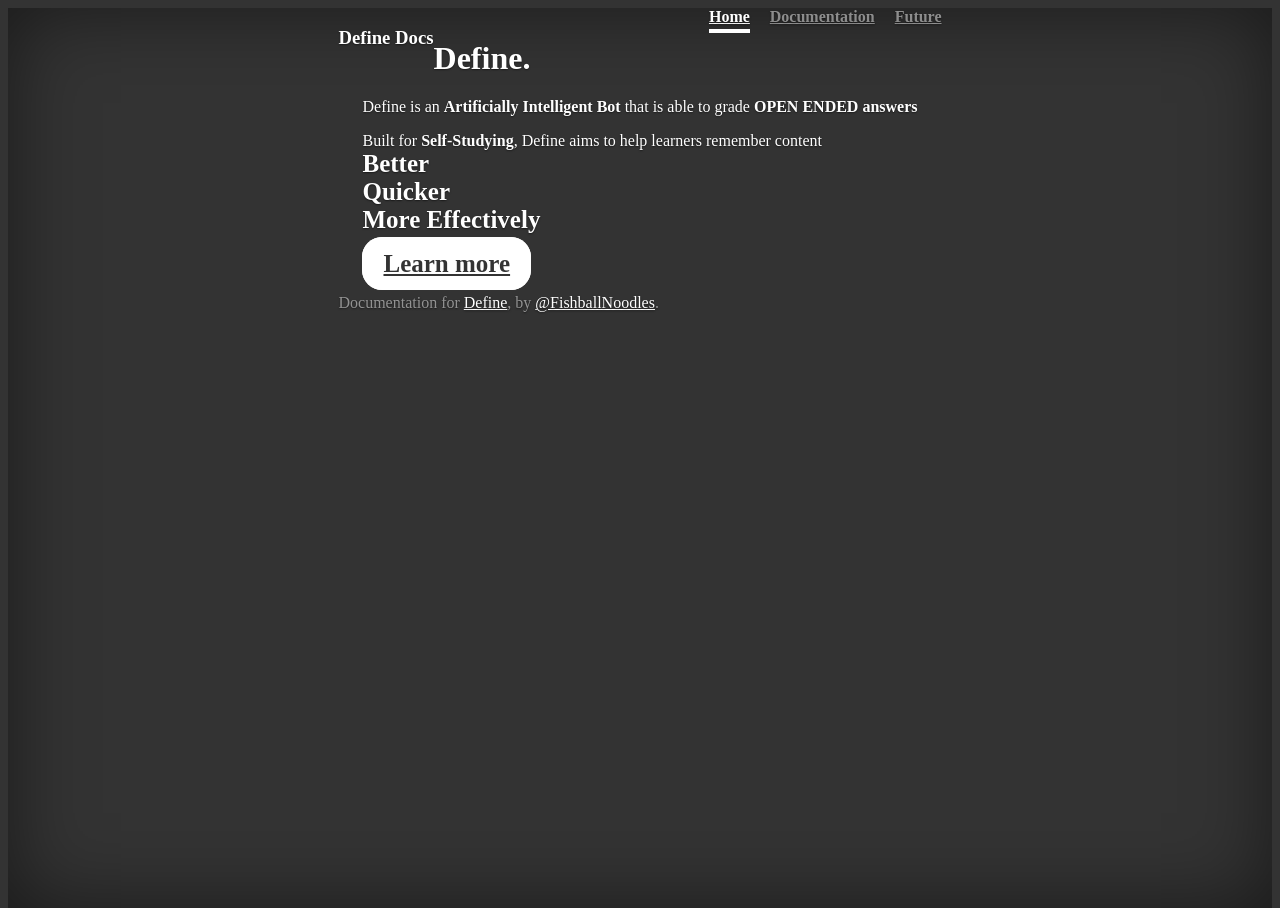
==== docs/index.html @ 7a9ed675 "Initial Commit for Website/Github Pages" ====
<!doctype html>
<html lang="en">
  <head>
    <meta charset="utf-8">
    <meta name="viewport" content="width=device-width, initial-scale=1, shrink-to-fit=no">
    <meta name="description" content="Documentaion for Define">
    <meta name="author" content="@Fishball_Noodles Github: TheReaper62">
    <link rel="icon" href="">

    <title>Define Documentaion</title>

    <!-- Bootstrap core CSS -->
    <link href="bootstrap.min.css" rel="stylesheet">

    <!-- Custom styles for this template -->
    <link href="index.css" rel="stylesheet">
  </head>

  <body class="text-center">

    <div class="cover-container d-flex h-100 p-3 mx-auto flex-column">
      <header class="masthead mb-auto">
        <div class="inner">
          <h3 class="masthead-brand">Define Docs</h3>
          <nav class="nav nav-masthead justify-content-center">
            <a class="nav-link active" href="#">Home</a>
            <a class="nav-link" href="documentation.html">Documentation</a>
            <a class="nav-link" href="#">Future</a>
          </nav>
        </div>
      </header>

      <main role="main" class="inner cover">
        <h1 class="cover-heading">Define.</h1>
        <p class="lead">Define is an <strong>Artificially Intelligent Bot</strong> that is able to grade <strong>OPEN ENDED answers</strong></p>
        <p class="lead">Built for <strong>Self-Studying</strong>, Define aims to help learners remember content
            <br>
            <strong class="hover-enlarge">Better</strong>
            <br>
            <strong class="hover-enlarge">Quicker</strong>
            <br>
            <strong class="hover-enlarge">More Effectively</strong></p>
        <p class="lead">
          <a href="#" class="btn btn-lg btn-secondary hover-enlarge">Learn more</a>
        </p>
      </main>

      <footer class="mastfoot mt-auto">
        <div class="inner">
          <p>Documentation for <a href="https://discord.com/api/oauth2/authorize?client_id=809441761730494534&permissions=2148006992&scope=bot">Define</a>, by <a href="https://github.com/TheReaper62">@FishballNoodles</a>.</p>
        </div>
      </footer>
    </div>


    <!-- Bootstrap core JavaScript
    ================================================== -->
    <!-- Placed at the end of the document so the pages load faster -->
    <script src="https://code.jquery.com/jquery-3.2.1.slim.min.js" integrity="sha384-KJ3o2DKtIkvYIK3UENzmM7KCkRr/rE9/Qpg6aAZGJwFDMVNA/GpGFF93hXpG5KkN" crossorigin="anonymous"></script>
    <script>window.jQuery || document.write('<script src="jquery-slim.min.js"><\/script>')</script>
    <script src="popper.min.js"></script>
    <script src="bootstrap.min.js"></script>
  </body>
</html>
---- docs/index.css ----
/*
* Globals
*/

/* Links */
a,
a:focus,
a:hover {
 color: #fff;
}

/* Custom default button */
.btn-secondary,
.btn-secondary:hover,
.btn-secondary:focus {
 color: #333;
 text-shadow: none; /* Prevent inheritance from `body` */
 background-color: #fff;
 border: .05rem solid #fff;
}


/*
* Base structure
*/

html,
body {
 height: 100%;
 background-color: #333;
}

body {
 display: -ms-flexbox;
 display: -webkit-box;
 display: flex;
 -ms-flex-pack: center;
 -webkit-box-pack: center;
 justify-content: center;
 color: #fff;
 text-shadow: 0 .05rem .1rem rgba(0, 0, 0, .5);
 box-shadow: inset 0 0 5rem rgba(0, 0, 0, .5);
}

.cover-container {
 max-width: 42em;
}


/*
* Header
*/
.masthead {
 margin-bottom: 2rem;
}

.masthead-brand {
 margin-bottom: 0;
}

.nav-masthead .nav-link {
 padding: .25rem 0;
 font-weight: 700;
 color: rgba(255, 255, 255, .5);
 background-color: transparent;
 border-bottom: .25rem solid transparent;
}

.nav-masthead .nav-link:hover,
.nav-masthead .nav-link:focus {
 border-bottom-color: rgba(255, 255, 255, .25);
}

.nav-masthead .nav-link + .nav-link {
 margin-left: 1rem;
}

.nav-masthead .active {
 color: #fff;
 border-bottom-color: #fff;
}

@media (min-width: 48em) {
 .masthead-brand {
   float: left;
 }
 .nav-masthead {
   float: right;
 }
}


/*
* Cover
*/
.cover {
 padding: 0 1.5rem;
}
.cover .btn-lg {
 padding: .75rem 1.25rem;
 font-weight: 700;
}


/*
* Footer
*/
.mastfoot {
 color: rgba(255, 255, 255, .5);
}

.hover-enlarge {
    border-radius: 20px;
    font-size: 25px;
    transition:font-size 0.5s,border-radius 1s;
}
.hover-enlarge:hover {
    font-size: 40px;
    border-radius: 40px;
}
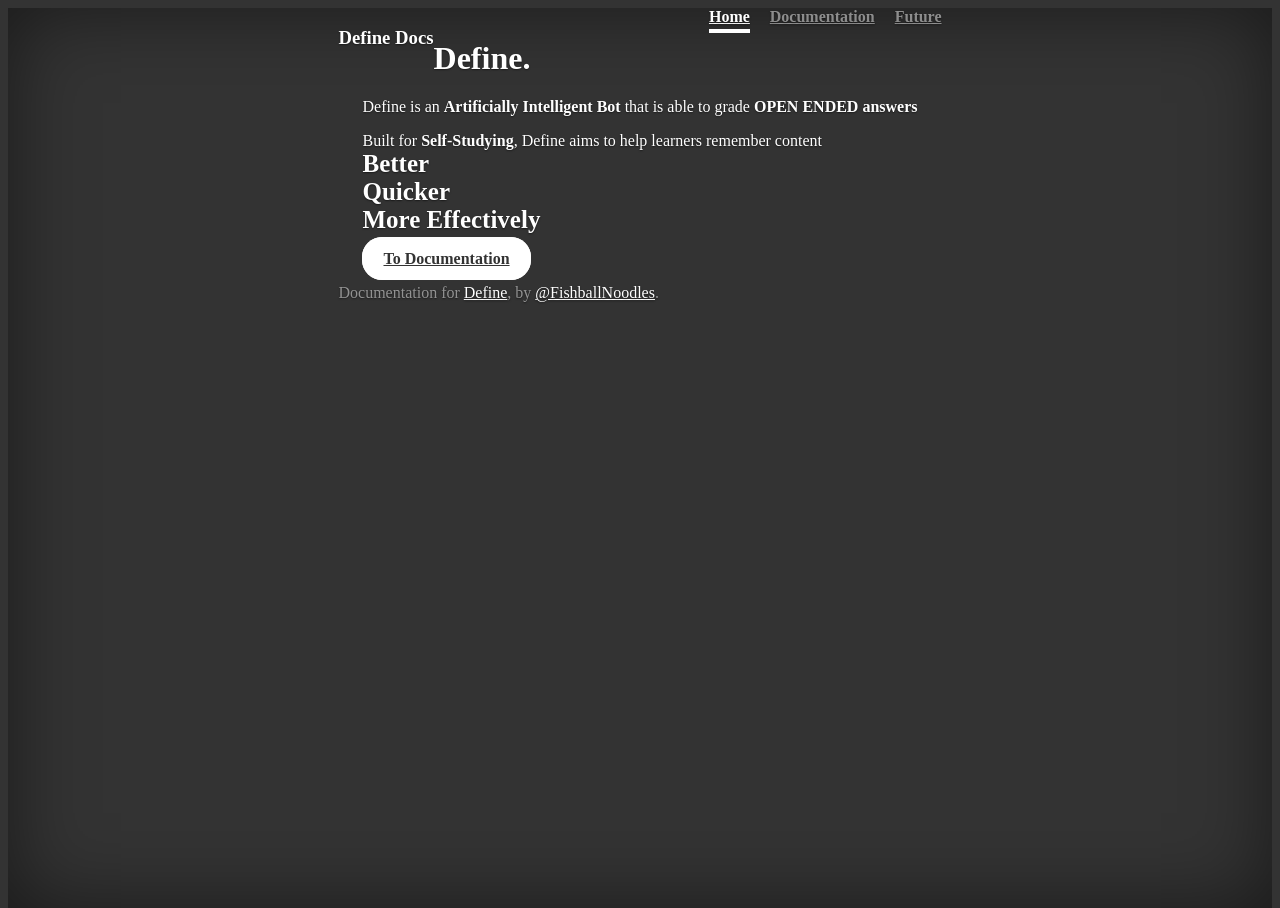
==== commit 93f1bf82: "Added Favicon temporarily Removed Learn More changed to To Documentation" ====
--- a/docs/index.html
+++ b/docs/index.html
@@ -41,7 +41,7 @@
             <br>
             <strong class="hover-enlarge">More Effectively</strong></p>
         <p class="lead">
-          <a href="#" class="btn btn-lg btn-secondary hover-enlarge">Learn more</a>
+          <a href="documentation.html" class="btn btn-lg btn-secondary rotate-ani">To Documentation</a>
         </p>
       </main>
 
--- a/docs/index.css
+++ b/docs/index.css
@@ -118,3 +118,16 @@
     font-size: 40px;
     border-radius: 40px;
 }
+
+.rotate-ani {
+    border-radius: 20px;
+    transition: border-radius 1s,ease 1s;
+}
+.rotate-ani:hover {
+    transform: rotate(0deg);
+    border-radius: 40px;
+    transition: transform 1s;
+}
+.rotate-ani:focus {
+    transform: rotate(360deg);
+}
